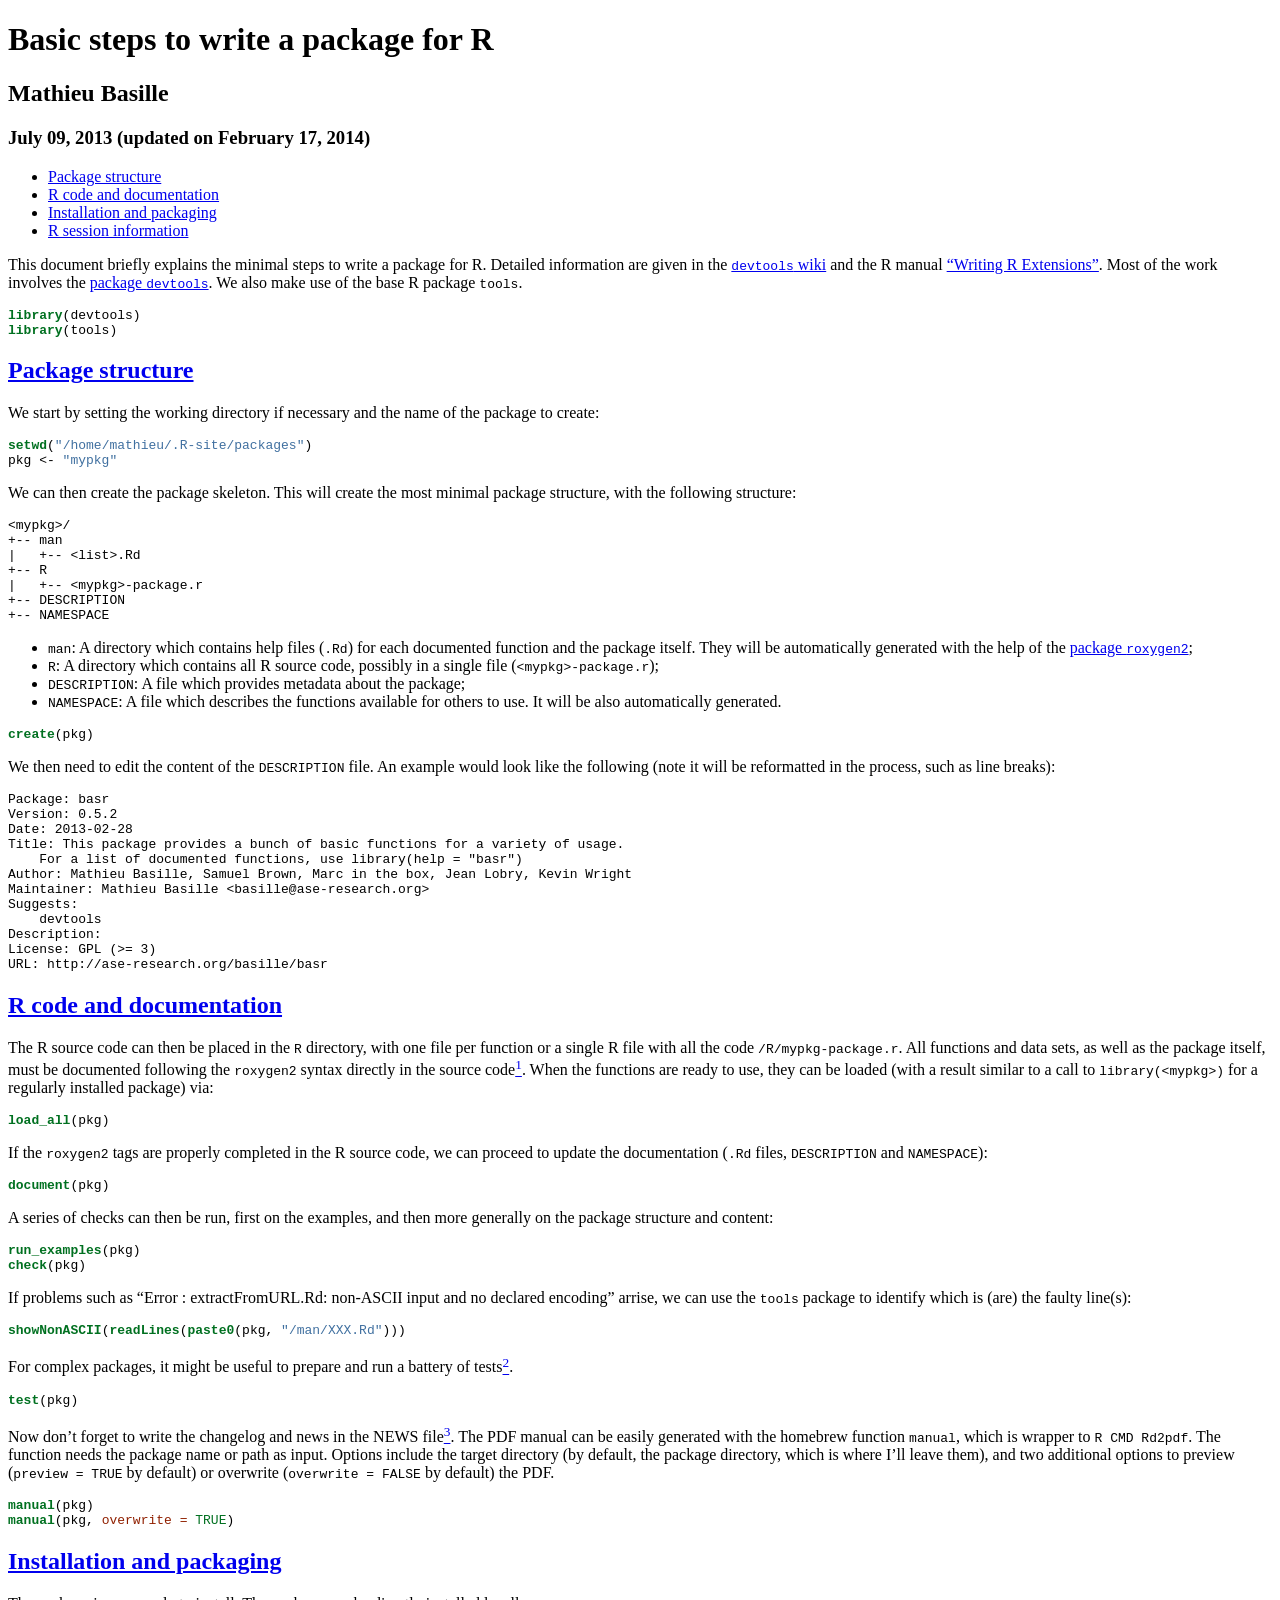
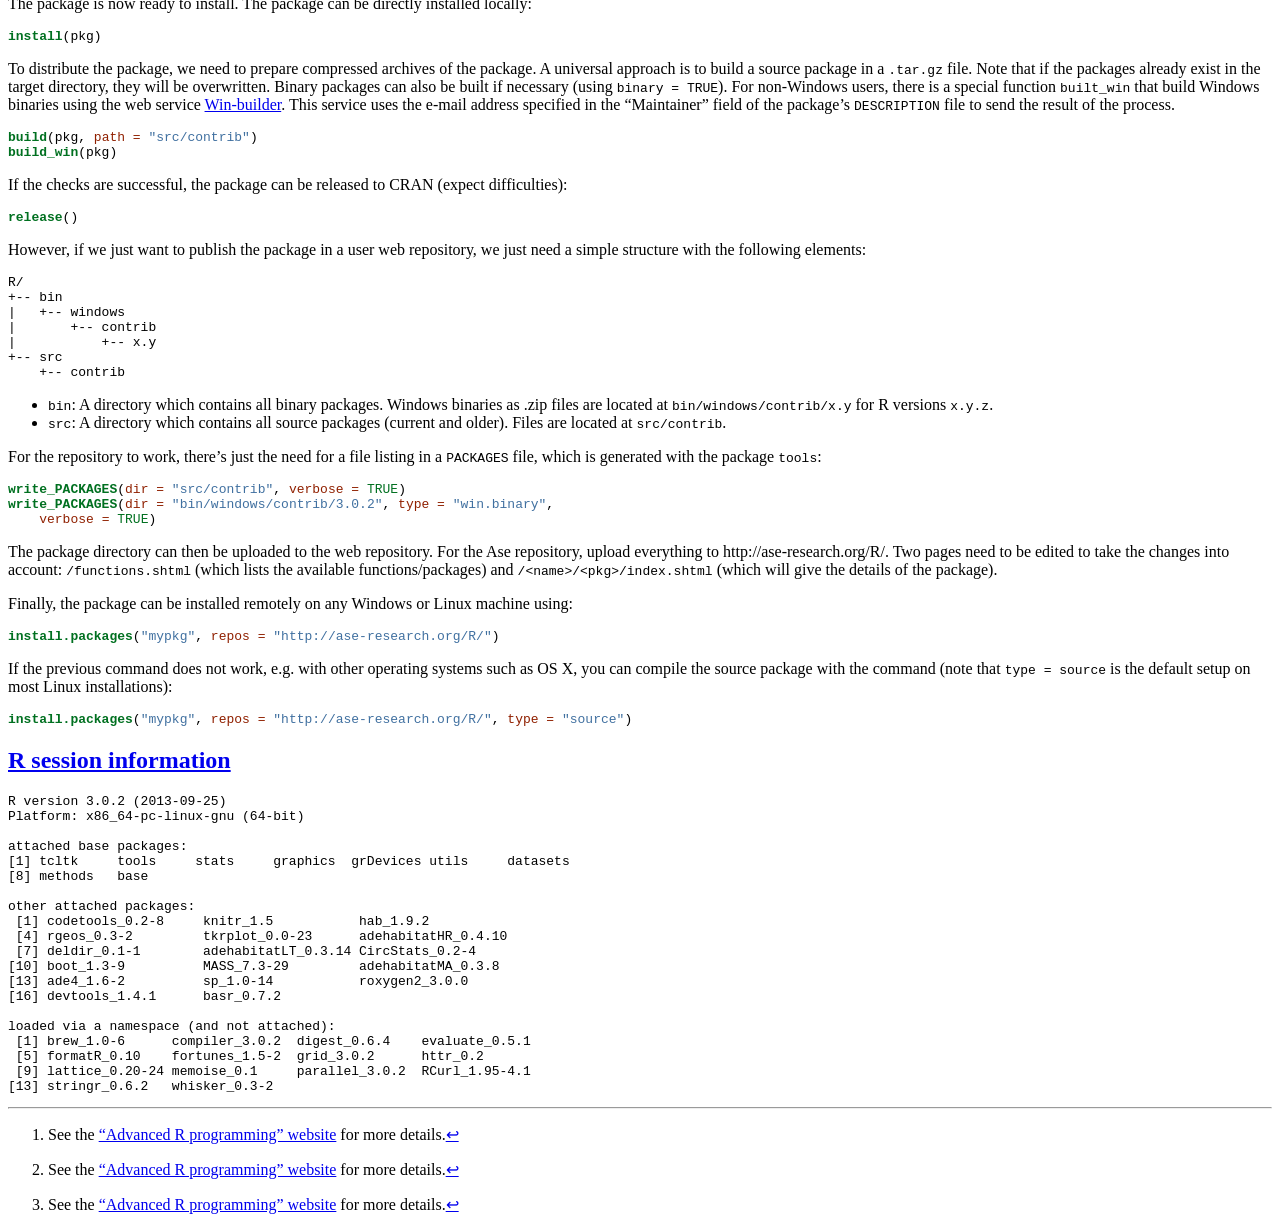
==== index.html @ 880ec512 "README.md + writePackage." ====
<!DOCTYPE html PUBLIC "-//W3C//DTD XHTML 1.0 Transitional//EN" "http://www.w3.org/TR/xhtml1/DTD/xhtml1-transitional.dtd">
<html xmlns="http://www.w3.org/1999/xhtml">
<head>
  <meta http-equiv="Content-Type" content="text/html; charset=utf-8" />
  <meta http-equiv="Content-Style-Type" content="text/css" />
  <meta name="generator" content="pandoc" />
  <meta name="author" content="Mathieu Basille" />
  <title>Basic steps to write a package for R</title>
  <style type="text/css">code{white-space: pre;}</style>
  <style type="text/css">
table.sourceCode, tr.sourceCode, td.lineNumbers, td.sourceCode {
  margin: 0; padding: 0; vertical-align: baseline; border: none; }
table.sourceCode { width: 100%; line-height: 100%; }
td.lineNumbers { text-align: right; padding-right: 4px; padding-left: 4px; color: #aaaaaa; border-right: 1px solid #aaaaaa; }
td.sourceCode { padding-left: 5px; }
code > span.kw { color: #007020; font-weight: bold; }
code > span.dt { color: #902000; }
code > span.dv { color: #40a070; }
code > span.bn { color: #40a070; }
code > span.fl { color: #40a070; }
code > span.ch { color: #4070a0; }
code > span.st { color: #4070a0; }
code > span.co { color: #60a0b0; font-style: italic; }
code > span.ot { color: #007020; }
code > span.al { color: #ff0000; font-weight: bold; }
code > span.fu { color: #06287e; }
code > span.er { color: #ff0000; font-weight: bold; }
  </style>
  <link rel="stylesheet" href="http://ase-research.org/R/rmd.css" type="text/css" />
</head>
<body>
<div id="header">
<h1 class="title">Basic steps to write a package for R</h1>
<h2 class="author">Mathieu Basille</h2>
<h3 class="date">July 09, 2013 (updated on February 17, 2014)</h3>
</div>
<div id="TOC">
<ul>
<li><a href="#package-structure">Package structure</a></li>
<li><a href="#r-code-and-documentation">R code and documentation</a></li>
<li><a href="#installation-and-packaging">Installation and packaging</a></li>
<li><a href="#r-session-information">R session information</a></li>
</ul>
</div>
<!-- How to run knitr and produce a HTML page -->




<!-- R & knitr options -->




<p>This document briefly explains the minimal steps to write a package for R. Detailed information are given in the <a href="https://github.com/hadley/devtools/wiki"><code>devtools</code> wiki</a> and the R manual <a href="http://cran.r-project.org/doc/manuals/R-exts.html">“Writing R Extensions”</a>. Most of the work involves the <a href="http://cran.r-project.org/web/packages/devtools/index.html">package <code>devtools</code></a>. We also make use of the base R package <code>tools</code>.</p>
<pre class="sourceCode r"><code class="sourceCode r"><span class="kw">library</span>(devtools)
<span class="kw">library</span>(tools)</code></pre>
<h2 id="package-structure"><a href="#package-structure">Package structure</a></h2>
<p>We start by setting the working directory if necessary and the name of the package to create:</p>
<pre class="sourceCode r"><code class="sourceCode r"><span class="kw">setwd</span>(<span class="st">&quot;/home/mathieu/.R-site/packages&quot;</span>)
pkg &lt;-<span class="st"> &quot;mypkg&quot;</span></code></pre>
<p>We can then create the package skeleton. This will create the most minimal package structure, with the following structure:</p>
<pre><code>&lt;mypkg&gt;/
+-- man
|   +-- &lt;list&gt;.Rd
+-- R
|   +-- &lt;mypkg&gt;-package.r
+-- DESCRIPTION
+-- NAMESPACE</code></pre>
<ul>
<li><code>man</code>: A directory which contains help files (<code>.Rd</code>) for each documented function and the package itself. They will be automatically generated with the help of the <a href="http://cran.r-project.org/web/packages/roxygen2/index.html">package <code>roxygen2</code></a>;</li>
<li><code>R</code>: A directory which contains all R source code, possibly in a single file (<code>&lt;mypkg&gt;-package.r</code>);</li>
<li><code>DESCRIPTION</code>: A file which provides metadata about the package;</li>
<li><code>NAMESPACE</code>: A file which describes the functions available for others to use. It will be also automatically generated.</li>
</ul>
<pre class="sourceCode r"><code class="sourceCode r"><span class="kw">create</span>(pkg)</code></pre>
<p>We then need to edit the content of the <code>DESCRIPTION</code> file. An example would look like the following (note it will be reformatted in the process, such as line breaks):</p>
<pre><code>Package: basr
Version: 0.5.2
Date: 2013-02-28
Title: This package provides a bunch of basic functions for a variety of usage.
    For a list of documented functions, use library(help = &quot;basr&quot;)
Author: Mathieu Basille, Samuel Brown, Marc in the box, Jean Lobry, Kevin Wright
Maintainer: Mathieu Basille &lt;basille@ase-research.org&gt;
Suggests:
    devtools
Description: 
License: GPL (&gt;= 3)
URL: http://ase-research.org/basille/basr</code></pre>
<h2 id="r-code-and-documentation"><a href="#r-code-and-documentation">R code and documentation</a></h2>
<p>The R source code can then be placed in the <code>R</code> directory, with one file per function or a single R file with all the code <code>/R/mypkg-package.r</code>. All functions and data sets, as well as the package itself, must be documented following the <code>roxygen2</code> syntax directly in the source code<a href="#fn1" class="footnoteRef" id="fnref1"><sup>1</sup></a>. When the functions are ready to use, they can be loaded (with a result similar to a call to <code>library(&lt;mypkg&gt;)</code> for a regularly installed package) via:</p>
<pre class="sourceCode r"><code class="sourceCode r"><span class="kw">load_all</span>(pkg)</code></pre>
<p>If the <code>roxygen2</code> tags are properly completed in the R source code, we can proceed to update the documentation (<code>.Rd</code> files, <code>DESCRIPTION</code> and <code>NAMESPACE</code>):</p>
<pre class="sourceCode r"><code class="sourceCode r"><span class="kw">document</span>(pkg)</code></pre>
<p>A series of checks can then be run, first on the examples, and then more generally on the package structure and content:</p>
<pre class="sourceCode r"><code class="sourceCode r"><span class="kw">run_examples</span>(pkg)
<span class="kw">check</span>(pkg)</code></pre>
<p>If problems such as “Error : extractFromURL.Rd: non-ASCII input and no declared encoding” arrise, we can use the <code>tools</code> package to identify which is (are) the faulty line(s):</p>
<pre class="sourceCode r"><code class="sourceCode r"><span class="kw">showNonASCII</span>(<span class="kw">readLines</span>(<span class="kw">paste0</span>(pkg, <span class="st">&quot;/man/XXX.Rd&quot;</span>)))</code></pre>
<p>For complex packages, it might be useful to prepare and run a battery of tests<a href="#fn2" class="footnoteRef" id="fnref2"><sup>2</sup></a>.</p>
<pre class="sourceCode r"><code class="sourceCode r"><span class="kw">test</span>(pkg)</code></pre>
<p>Now don’t forget to write the changelog and news in the NEWS file<a href="#fn3" class="footnoteRef" id="fnref3"><sup>3</sup></a>. The PDF manual can be easily generated with the homebrew function <code>manual</code>, which is wrapper to <code>R CMD Rd2pdf</code>. The function needs the package name or path as input. Options include the target directory (by default, the package directory, which is where I’ll leave them), and two additional options to preview (<code>preview = TRUE</code> by default) or overwrite (<code>overwrite = FALSE</code> by default) the PDF.</p>
<pre class="sourceCode r"><code class="sourceCode r"><span class="kw">manual</span>(pkg)
<span class="kw">manual</span>(pkg, <span class="dt">overwrite =</span> <span class="ot">TRUE</span>)</code></pre>
<h2 id="installation-and-packaging"><a href="#installation-and-packaging">Installation and packaging</a></h2>
<p>The package is now ready to install. The package can be directly installed locally:</p>
<pre class="sourceCode r"><code class="sourceCode r"><span class="kw">install</span>(pkg)</code></pre>
<p>To distribute the package, we need to prepare compressed archives of the package. A universal approach is to build a source package in a <code>.tar.gz</code> file. Note that if the packages already exist in the target directory, they will be overwritten. Binary packages can also be built if necessary (using <code>binary = TRUE</code>). For non-Windows users, there is a special function <code>built_win</code> that build Windows binaries using the web service <a href="http://win-builder.r-project.org/">Win-builder</a>. This service uses the e-mail address specified in the “Maintainer” field of the package’s <code>DESCRIPTION</code> file to send the result of the process.</p>
<pre class="sourceCode r"><code class="sourceCode r"><span class="kw">build</span>(pkg, <span class="dt">path =</span> <span class="st">&quot;src/contrib&quot;</span>)
<span class="kw">build_win</span>(pkg)</code></pre>
<p>If the checks are successful, the package can be released to CRAN (expect difficulties):</p>
<pre class="sourceCode r"><code class="sourceCode r"><span class="kw">release</span>()</code></pre>
<p>However, if we just want to publish the package in a user web repository, we just need a simple structure with the following elements:</p>
<pre><code>R/
+-- bin
|   +-- windows
|       +-- contrib
|           +-- x.y
+-- src
    +-- contrib</code></pre>
<ul>
<li><code>bin</code>: A directory which contains all binary packages. Windows binaries as .zip files are located at <code>bin/windows/contrib/x.y</code> for R versions <code>x.y.z</code>.</li>
<li><code>src</code>: A directory which contains all source packages (current and older). Files are located at <code>src/contrib</code>.</li>
</ul>
<p>For the repository to work, there’s just the need for a file listing in a <code>PACKAGES</code> file, which is generated with the package <code>tools</code>:</p>
<pre class="sourceCode r"><code class="sourceCode r"><span class="kw">write_PACKAGES</span>(<span class="dt">dir =</span> <span class="st">&quot;src/contrib&quot;</span>, <span class="dt">verbose =</span> <span class="ot">TRUE</span>)
<span class="kw">write_PACKAGES</span>(<span class="dt">dir =</span> <span class="st">&quot;bin/windows/contrib/3.0.2&quot;</span>, <span class="dt">type =</span> <span class="st">&quot;win.binary&quot;</span>,
    <span class="dt">verbose =</span> <span class="ot">TRUE</span>)</code></pre>
<p>The package directory can then be uploaded to the web repository. For the Ase repository, upload everything to http://ase-research.org/R/. Two pages need to be edited to take the changes into account: <code>/functions.shtml</code> (which lists the available functions/packages) and <code>/&lt;name&gt;/&lt;pkg&gt;/index.shtml</code> (which will give the details of the package).</p>
<p>Finally, the package can be installed remotely on any Windows or Linux machine using:</p>
<pre class="sourceCode r"><code class="sourceCode r"><span class="kw">install.packages</span>(<span class="st">&quot;mypkg&quot;</span>, <span class="dt">repos =</span> <span class="st">&quot;http://ase-research.org/R/&quot;</span>)</code></pre>
<p>If the previous command does not work, e.g. with other operating systems such as OS X, you can compile the source package with the command (note that <code>type = source</code> is the default setup on most Linux installations):</p>
<pre class="sourceCode r"><code class="sourceCode r"><span class="kw">install.packages</span>(<span class="st">&quot;mypkg&quot;</span>, <span class="dt">repos =</span> <span class="st">&quot;http://ase-research.org/R/&quot;</span>, <span class="dt">type =</span> <span class="st">&quot;source&quot;</span>)</code></pre>
<h2 id="r-session-information"><a href="#r-session-information">R session information</a></h2>
<pre><code>R version 3.0.2 (2013-09-25)
Platform: x86_64-pc-linux-gnu (64-bit)

attached base packages:
[1] tcltk     tools     stats     graphics  grDevices utils     datasets 
[8] methods   base     

other attached packages:
 [1] codetools_0.2-8     knitr_1.5           hab_1.9.2          
 [4] rgeos_0.3-2         tkrplot_0.0-23      adehabitatHR_0.4.10
 [7] deldir_0.1-1        adehabitatLT_0.3.14 CircStats_0.2-4    
[10] boot_1.3-9          MASS_7.3-29         adehabitatMA_0.3.8 
[13] ade4_1.6-2          sp_1.0-14           roxygen2_3.0.0     
[16] devtools_1.4.1      basr_0.7.2         

loaded via a namespace (and not attached):
 [1] brew_1.0-6      compiler_3.0.2  digest_0.6.4    evaluate_0.5.1 
 [5] formatR_0.10    fortunes_1.5-2  grid_3.0.2      httr_0.2       
 [9] lattice_0.20-24 memoise_0.1     parallel_3.0.2  RCurl_1.95-4.1 
[13] stringr_0.6.2   whisker_0.3-2  </code></pre>
<div class="footnotes">
<hr />
<ol>
<li id="fn1"><p>See the <a href="http://adv-r.had.co.nz/Documenting-functions.html">“Advanced R programming” website</a> for more details.<a href="#fnref1">↩</a></p></li>
<li id="fn2"><p>See the <a href="http://adv-r.had.co.nz/Testing.html">“Advanced R programming” website</a> for more details.<a href="#fnref2">↩</a></p></li>
<li id="fn3"><p>See the <a href="http://adv-r.had.co.nz/Documenting-packages.html">“Advanced R programming” website</a> for more details.<a href="#fnref3">↩</a></p></li>
</ol>
</div>
</body>
</html>
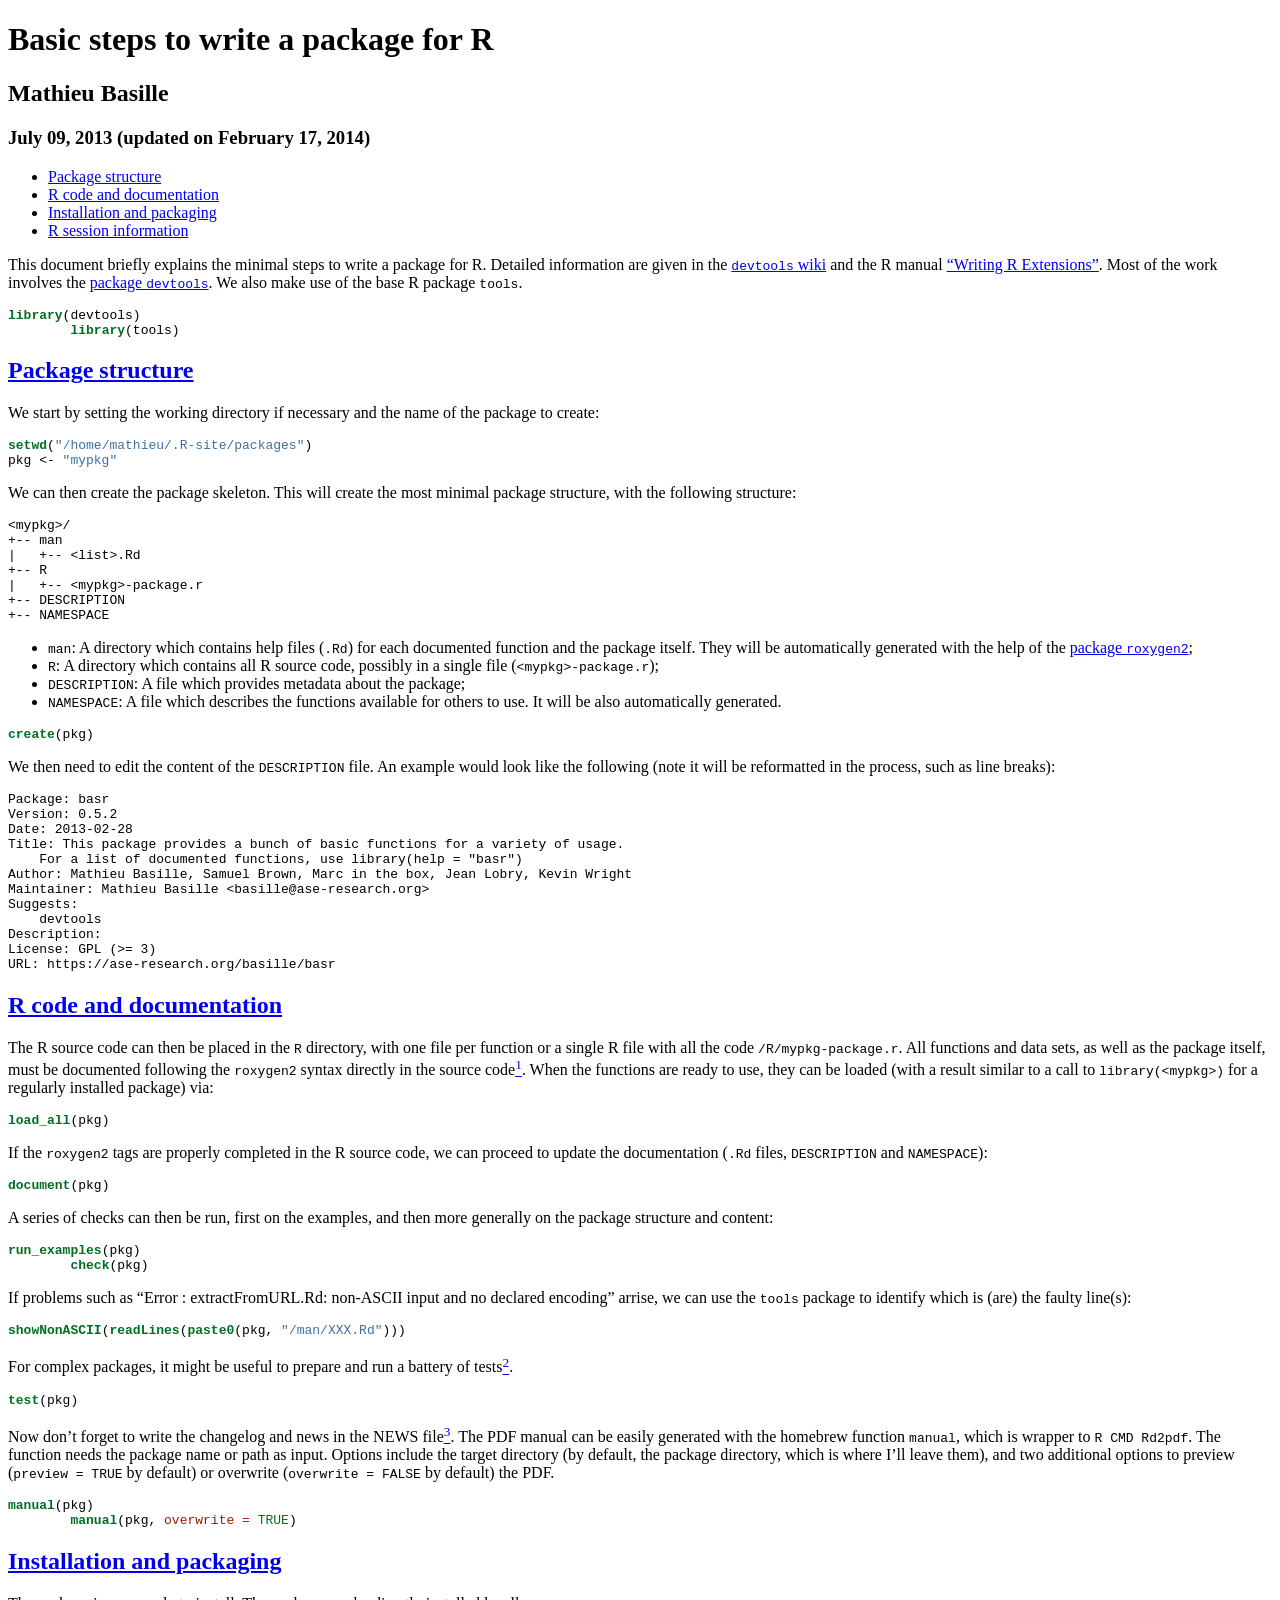
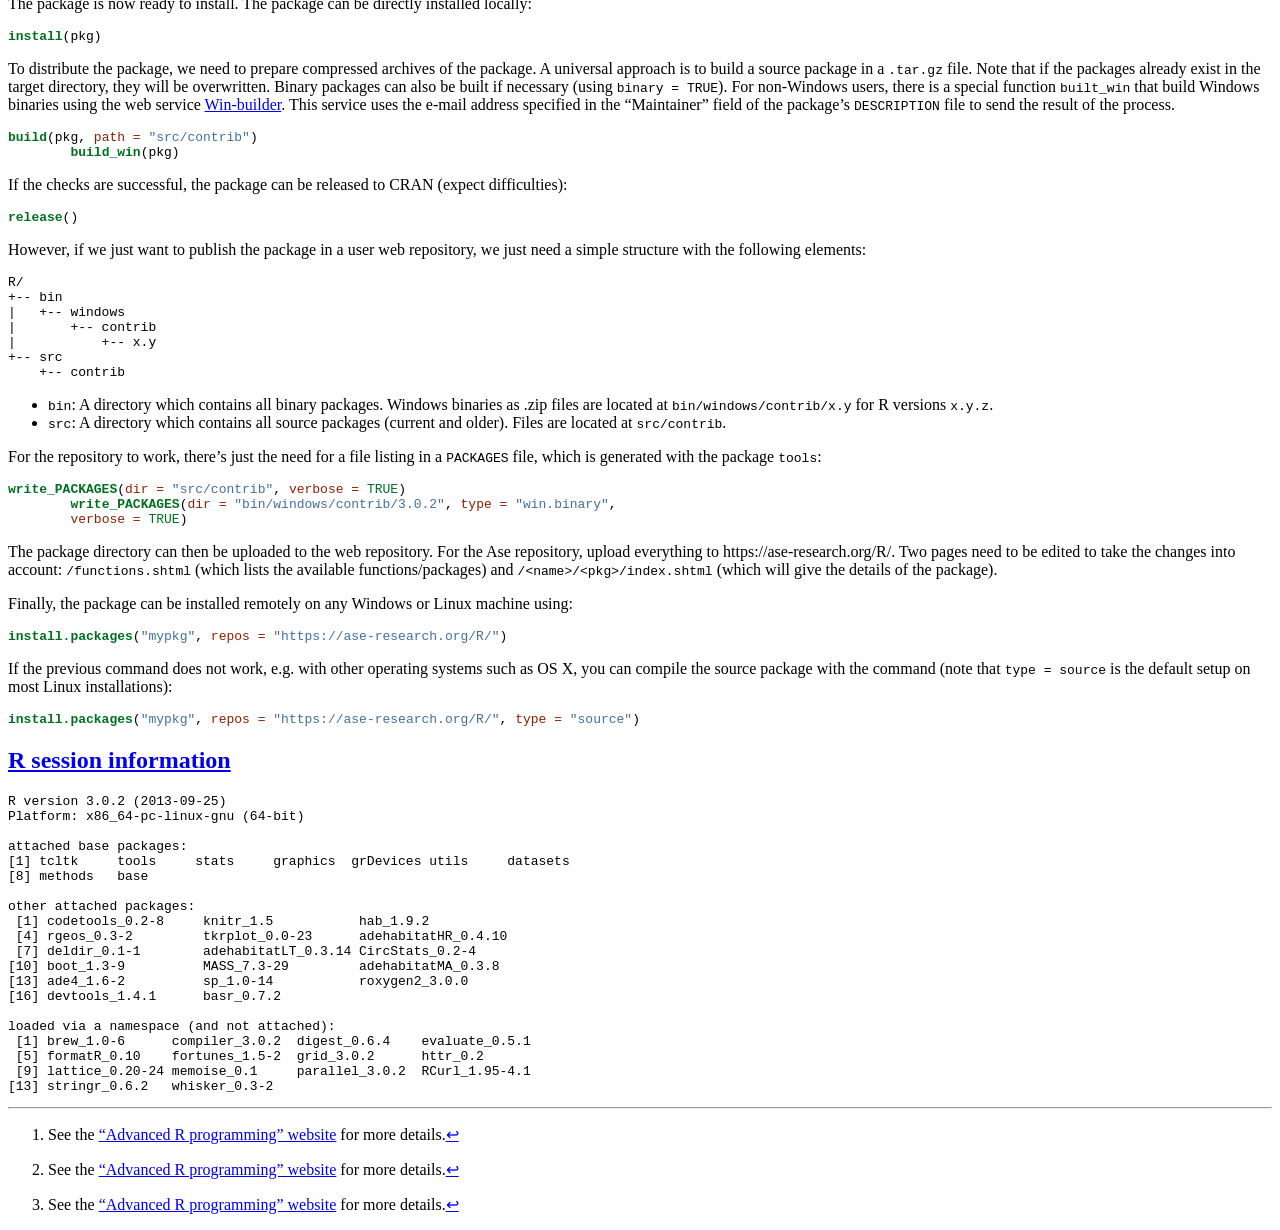
==== commit ea5c9189: "hrbrthemes." ====
--- a/index.html
+++ b/index.html
@@ -26,56 +26,56 @@
 code > span.fu { color: #06287e; }
 code > span.er { color: #ff0000; font-weight: bold; }
   </style>
-  <link rel="stylesheet" href="http://ase-research.org/R/rmd.css" type="text/css" />
+  <link rel="stylesheet" href="https://ase-research.org/R/rmd.css" type="text/css" />
 </head>
 <body>
-<div id="header">
-<h1 class="title">Basic steps to write a package for R</h1>
-<h2 class="author">Mathieu Basille</h2>
-<h3 class="date">July 09, 2013 (updated on February 17, 2014)</h3>
-</div>
-<div id="TOC">
-<ul>
-<li><a href="#package-structure">Package structure</a></li>
-<li><a href="#r-code-and-documentation">R code and documentation</a></li>
-<li><a href="#installation-and-packaging">Installation and packaging</a></li>
-<li><a href="#r-session-information">R session information</a></li>
-</ul>
-</div>
-<!-- How to run knitr and produce a HTML page -->
+    <div id="header">
+        <h1 class="title">Basic steps to write a package for R</h1>
+        <h2 class="author">Mathieu Basille</h2>
+        <h3 class="date">July 09, 2013 (updated on February 17, 2014)</h3>
+    </div>
+    <div id="TOC">
+        <ul>
+            <li><a href="#package-structure">Package structure</a></li>
+            <li><a href="#r-code-and-documentation">R code and documentation</a></li>
+            <li><a href="#installation-and-packaging">Installation and packaging</a></li>
+            <li><a href="#r-session-information">R session information</a></li>
+        </ul>
+    </div>
+    <!-- How to run knitr and produce a HTML page -->
 
 
 
 
-<!-- R & knitr options -->
+    <!-- R & knitr options -->
 
 
 
 
-<p>This document briefly explains the minimal steps to write a package for R. Detailed information are given in the <a href="https://github.com/hadley/devtools/wiki"><code>devtools</code> wiki</a> and the R manual <a href="http://cran.r-project.org/doc/manuals/R-exts.html">“Writing R Extensions”</a>. Most of the work involves the <a href="http://cran.r-project.org/web/packages/devtools/index.html">package <code>devtools</code></a>. We also make use of the base R package <code>tools</code>.</p>
-<pre class="sourceCode r"><code class="sourceCode r"><span class="kw">library</span>(devtools)
-<span class="kw">library</span>(tools)</code></pre>
-<h2 id="package-structure"><a href="#package-structure">Package structure</a></h2>
-<p>We start by setting the working directory if necessary and the name of the package to create:</p>
-<pre class="sourceCode r"><code class="sourceCode r"><span class="kw">setwd</span>(<span class="st">&quot;/home/mathieu/.R-site/packages&quot;</span>)
+    <p>This document briefly explains the minimal steps to write a package for R. Detailed information are given in the <a href="https://github.com/hadley/devtools/wiki"><code>devtools</code> wiki</a> and the R manual <a href="http://cran.r-project.org/doc/manuals/R-exts.html">“Writing R Extensions”</a>. Most of the work involves the <a href="http://cran.r-project.org/web/packages/devtools/index.html">package <code>devtools</code></a>. We also make use of the base R package <code>tools</code>.</p>
+    <pre class="sourceCode r"><code class="sourceCode r"><span class="kw">library</span>(devtools)
+        <span class="kw">library</span>(tools)</code></pre>
+    <h2 id="package-structure"><a href="#package-structure">Package structure</a></h2>
+    <p>We start by setting the working directory if necessary and the name of the package to create:</p>
+    <pre class="sourceCode r"><code class="sourceCode r"><span class="kw">setwd</span>(<span class="st">&quot;/home/mathieu/.R-site/packages&quot;</span>)
 pkg &lt;-<span class="st"> &quot;mypkg&quot;</span></code></pre>
-<p>We can then create the package skeleton. This will create the most minimal package structure, with the following structure:</p>
-<pre><code>&lt;mypkg&gt;/
+    <p>We can then create the package skeleton. This will create the most minimal package structure, with the following structure:</p>
+    <pre><code>&lt;mypkg&gt;/
 +-- man
 |   +-- &lt;list&gt;.Rd
 +-- R
 |   +-- &lt;mypkg&gt;-package.r
 +-- DESCRIPTION
 +-- NAMESPACE</code></pre>
-<ul>
-<li><code>man</code>: A directory which contains help files (<code>.Rd</code>) for each documented function and the package itself. They will be automatically generated with the help of the <a href="http://cran.r-project.org/web/packages/roxygen2/index.html">package <code>roxygen2</code></a>;</li>
-<li><code>R</code>: A directory which contains all R source code, possibly in a single file (<code>&lt;mypkg&gt;-package.r</code>);</li>
-<li><code>DESCRIPTION</code>: A file which provides metadata about the package;</li>
-<li><code>NAMESPACE</code>: A file which describes the functions available for others to use. It will be also automatically generated.</li>
-</ul>
-<pre class="sourceCode r"><code class="sourceCode r"><span class="kw">create</span>(pkg)</code></pre>
-<p>We then need to edit the content of the <code>DESCRIPTION</code> file. An example would look like the following (note it will be reformatted in the process, such as line breaks):</p>
-<pre><code>Package: basr
+    <ul>
+        <li><code>man</code>: A directory which contains help files (<code>.Rd</code>) for each documented function and the package itself. They will be automatically generated with the help of the <a href="http://cran.r-project.org/web/packages/roxygen2/index.html">package <code>roxygen2</code></a>;</li>
+        <li><code>R</code>: A directory which contains all R source code, possibly in a single file (<code>&lt;mypkg&gt;-package.r</code>);</li>
+        <li><code>DESCRIPTION</code>: A file which provides metadata about the package;</li>
+        <li><code>NAMESPACE</code>: A file which describes the functions available for others to use. It will be also automatically generated.</li>
+    </ul>
+    <pre class="sourceCode r"><code class="sourceCode r"><span class="kw">create</span>(pkg)</code></pre>
+    <p>We then need to edit the content of the <code>DESCRIPTION</code> file. An example would look like the following (note it will be reformatted in the process, such as line breaks):</p>
+    <pre><code>Package: basr
 Version: 0.5.2
 Date: 2013-02-28
 Title: This package provides a bunch of basic functions for a variety of usage.
@@ -86,53 +86,53 @@
     devtools
 Description: 
 License: GPL (&gt;= 3)
-URL: http://ase-research.org/basille/basr</code></pre>
-<h2 id="r-code-and-documentation"><a href="#r-code-and-documentation">R code and documentation</a></h2>
-<p>The R source code can then be placed in the <code>R</code> directory, with one file per function or a single R file with all the code <code>/R/mypkg-package.r</code>. All functions and data sets, as well as the package itself, must be documented following the <code>roxygen2</code> syntax directly in the source code<a href="#fn1" class="footnoteRef" id="fnref1"><sup>1</sup></a>. When the functions are ready to use, they can be loaded (with a result similar to a call to <code>library(&lt;mypkg&gt;)</code> for a regularly installed package) via:</p>
-<pre class="sourceCode r"><code class="sourceCode r"><span class="kw">load_all</span>(pkg)</code></pre>
-<p>If the <code>roxygen2</code> tags are properly completed in the R source code, we can proceed to update the documentation (<code>.Rd</code> files, <code>DESCRIPTION</code> and <code>NAMESPACE</code>):</p>
-<pre class="sourceCode r"><code class="sourceCode r"><span class="kw">document</span>(pkg)</code></pre>
-<p>A series of checks can then be run, first on the examples, and then more generally on the package structure and content:</p>
-<pre class="sourceCode r"><code class="sourceCode r"><span class="kw">run_examples</span>(pkg)
-<span class="kw">check</span>(pkg)</code></pre>
-<p>If problems such as “Error : extractFromURL.Rd: non-ASCII input and no declared encoding” arrise, we can use the <code>tools</code> package to identify which is (are) the faulty line(s):</p>
-<pre class="sourceCode r"><code class="sourceCode r"><span class="kw">showNonASCII</span>(<span class="kw">readLines</span>(<span class="kw">paste0</span>(pkg, <span class="st">&quot;/man/XXX.Rd&quot;</span>)))</code></pre>
-<p>For complex packages, it might be useful to prepare and run a battery of tests<a href="#fn2" class="footnoteRef" id="fnref2"><sup>2</sup></a>.</p>
-<pre class="sourceCode r"><code class="sourceCode r"><span class="kw">test</span>(pkg)</code></pre>
-<p>Now don’t forget to write the changelog and news in the NEWS file<a href="#fn3" class="footnoteRef" id="fnref3"><sup>3</sup></a>. The PDF manual can be easily generated with the homebrew function <code>manual</code>, which is wrapper to <code>R CMD Rd2pdf</code>. The function needs the package name or path as input. Options include the target directory (by default, the package directory, which is where I’ll leave them), and two additional options to preview (<code>preview = TRUE</code> by default) or overwrite (<code>overwrite = FALSE</code> by default) the PDF.</p>
-<pre class="sourceCode r"><code class="sourceCode r"><span class="kw">manual</span>(pkg)
-<span class="kw">manual</span>(pkg, <span class="dt">overwrite =</span> <span class="ot">TRUE</span>)</code></pre>
-<h2 id="installation-and-packaging"><a href="#installation-and-packaging">Installation and packaging</a></h2>
-<p>The package is now ready to install. The package can be directly installed locally:</p>
-<pre class="sourceCode r"><code class="sourceCode r"><span class="kw">install</span>(pkg)</code></pre>
-<p>To distribute the package, we need to prepare compressed archives of the package. A universal approach is to build a source package in a <code>.tar.gz</code> file. Note that if the packages already exist in the target directory, they will be overwritten. Binary packages can also be built if necessary (using <code>binary = TRUE</code>). For non-Windows users, there is a special function <code>built_win</code> that build Windows binaries using the web service <a href="http://win-builder.r-project.org/">Win-builder</a>. This service uses the e-mail address specified in the “Maintainer” field of the package’s <code>DESCRIPTION</code> file to send the result of the process.</p>
-<pre class="sourceCode r"><code class="sourceCode r"><span class="kw">build</span>(pkg, <span class="dt">path =</span> <span class="st">&quot;src/contrib&quot;</span>)
-<span class="kw">build_win</span>(pkg)</code></pre>
-<p>If the checks are successful, the package can be released to CRAN (expect difficulties):</p>
-<pre class="sourceCode r"><code class="sourceCode r"><span class="kw">release</span>()</code></pre>
-<p>However, if we just want to publish the package in a user web repository, we just need a simple structure with the following elements:</p>
-<pre><code>R/
+URL: https://ase-research.org/basille/basr</code></pre>
+    <h2 id="r-code-and-documentation"><a href="#r-code-and-documentation">R code and documentation</a></h2>
+    <p>The R source code can then be placed in the <code>R</code> directory, with one file per function or a single R file with all the code <code>/R/mypkg-package.r</code>. All functions and data sets, as well as the package itself, must be documented following the <code>roxygen2</code> syntax directly in the source code<a href="#fn1" class="footnoteRef" id="fnref1"><sup>1</sup></a>. When the functions are ready to use, they can be loaded (with a result similar to a call to <code>library(&lt;mypkg&gt;)</code> for a regularly installed package) via:</p>
+    <pre class="sourceCode r"><code class="sourceCode r"><span class="kw">load_all</span>(pkg)</code></pre>
+    <p>If the <code>roxygen2</code> tags are properly completed in the R source code, we can proceed to update the documentation (<code>.Rd</code> files, <code>DESCRIPTION</code> and <code>NAMESPACE</code>):</p>
+    <pre class="sourceCode r"><code class="sourceCode r"><span class="kw">document</span>(pkg)</code></pre>
+    <p>A series of checks can then be run, first on the examples, and then more generally on the package structure and content:</p>
+    <pre class="sourceCode r"><code class="sourceCode r"><span class="kw">run_examples</span>(pkg)
+        <span class="kw">check</span>(pkg)</code></pre>
+    <p>If problems such as “Error : extractFromURL.Rd: non-ASCII input and no declared encoding” arrise, we can use the <code>tools</code> package to identify which is (are) the faulty line(s):</p>
+    <pre class="sourceCode r"><code class="sourceCode r"><span class="kw">showNonASCII</span>(<span class="kw">readLines</span>(<span class="kw">paste0</span>(pkg, <span class="st">&quot;/man/XXX.Rd&quot;</span>)))</code></pre>
+    <p>For complex packages, it might be useful to prepare and run a battery of tests<a href="#fn2" class="footnoteRef" id="fnref2"><sup>2</sup></a>.</p>
+    <pre class="sourceCode r"><code class="sourceCode r"><span class="kw">test</span>(pkg)</code></pre>
+    <p>Now don’t forget to write the changelog and news in the NEWS file<a href="#fn3" class="footnoteRef" id="fnref3"><sup>3</sup></a>. The PDF manual can be easily generated with the homebrew function <code>manual</code>, which is wrapper to <code>R CMD Rd2pdf</code>. The function needs the package name or path as input. Options include the target directory (by default, the package directory, which is where I’ll leave them), and two additional options to preview (<code>preview = TRUE</code> by default) or overwrite (<code>overwrite = FALSE</code> by default) the PDF.</p>
+    <pre class="sourceCode r"><code class="sourceCode r"><span class="kw">manual</span>(pkg)
+        <span class="kw">manual</span>(pkg, <span class="dt">overwrite =</span> <span class="ot">TRUE</span>)</code></pre>
+    <h2 id="installation-and-packaging"><a href="#installation-and-packaging">Installation and packaging</a></h2>
+    <p>The package is now ready to install. The package can be directly installed locally:</p>
+    <pre class="sourceCode r"><code class="sourceCode r"><span class="kw">install</span>(pkg)</code></pre>
+    <p>To distribute the package, we need to prepare compressed archives of the package. A universal approach is to build a source package in a <code>.tar.gz</code> file. Note that if the packages already exist in the target directory, they will be overwritten. Binary packages can also be built if necessary (using <code>binary = TRUE</code>). For non-Windows users, there is a special function <code>built_win</code> that build Windows binaries using the web service <a href="http://win-builder.r-project.org/">Win-builder</a>. This service uses the e-mail address specified in the “Maintainer” field of the package’s <code>DESCRIPTION</code> file to send the result of the process.</p>
+    <pre class="sourceCode r"><code class="sourceCode r"><span class="kw">build</span>(pkg, <span class="dt">path =</span> <span class="st">&quot;src/contrib&quot;</span>)
+        <span class="kw">build_win</span>(pkg)</code></pre>
+    <p>If the checks are successful, the package can be released to CRAN (expect difficulties):</p>
+    <pre class="sourceCode r"><code class="sourceCode r"><span class="kw">release</span>()</code></pre>
+    <p>However, if we just want to publish the package in a user web repository, we just need a simple structure with the following elements:</p>
+    <pre><code>R/
 +-- bin
 |   +-- windows
 |       +-- contrib
 |           +-- x.y
 +-- src
     +-- contrib</code></pre>
-<ul>
-<li><code>bin</code>: A directory which contains all binary packages. Windows binaries as .zip files are located at <code>bin/windows/contrib/x.y</code> for R versions <code>x.y.z</code>.</li>
-<li><code>src</code>: A directory which contains all source packages (current and older). Files are located at <code>src/contrib</code>.</li>
-</ul>
-<p>For the repository to work, there’s just the need for a file listing in a <code>PACKAGES</code> file, which is generated with the package <code>tools</code>:</p>
-<pre class="sourceCode r"><code class="sourceCode r"><span class="kw">write_PACKAGES</span>(<span class="dt">dir =</span> <span class="st">&quot;src/contrib&quot;</span>, <span class="dt">verbose =</span> <span class="ot">TRUE</span>)
-<span class="kw">write_PACKAGES</span>(<span class="dt">dir =</span> <span class="st">&quot;bin/windows/contrib/3.0.2&quot;</span>, <span class="dt">type =</span> <span class="st">&quot;win.binary&quot;</span>,
-    <span class="dt">verbose =</span> <span class="ot">TRUE</span>)</code></pre>
-<p>The package directory can then be uploaded to the web repository. For the Ase repository, upload everything to http://ase-research.org/R/. Two pages need to be edited to take the changes into account: <code>/functions.shtml</code> (which lists the available functions/packages) and <code>/&lt;name&gt;/&lt;pkg&gt;/index.shtml</code> (which will give the details of the package).</p>
-<p>Finally, the package can be installed remotely on any Windows or Linux machine using:</p>
-<pre class="sourceCode r"><code class="sourceCode r"><span class="kw">install.packages</span>(<span class="st">&quot;mypkg&quot;</span>, <span class="dt">repos =</span> <span class="st">&quot;http://ase-research.org/R/&quot;</span>)</code></pre>
-<p>If the previous command does not work, e.g. with other operating systems such as OS X, you can compile the source package with the command (note that <code>type = source</code> is the default setup on most Linux installations):</p>
-<pre class="sourceCode r"><code class="sourceCode r"><span class="kw">install.packages</span>(<span class="st">&quot;mypkg&quot;</span>, <span class="dt">repos =</span> <span class="st">&quot;http://ase-research.org/R/&quot;</span>, <span class="dt">type =</span> <span class="st">&quot;source&quot;</span>)</code></pre>
-<h2 id="r-session-information"><a href="#r-session-information">R session information</a></h2>
-<pre><code>R version 3.0.2 (2013-09-25)
+    <ul>
+        <li><code>bin</code>: A directory which contains all binary packages. Windows binaries as .zip files are located at <code>bin/windows/contrib/x.y</code> for R versions <code>x.y.z</code>.</li>
+        <li><code>src</code>: A directory which contains all source packages (current and older). Files are located at <code>src/contrib</code>.</li>
+    </ul>
+    <p>For the repository to work, there’s just the need for a file listing in a <code>PACKAGES</code> file, which is generated with the package <code>tools</code>:</p>
+    <pre class="sourceCode r"><code class="sourceCode r"><span class="kw">write_PACKAGES</span>(<span class="dt">dir =</span> <span class="st">&quot;src/contrib&quot;</span>, <span class="dt">verbose =</span> <span class="ot">TRUE</span>)
+        <span class="kw">write_PACKAGES</span>(<span class="dt">dir =</span> <span class="st">&quot;bin/windows/contrib/3.0.2&quot;</span>, <span class="dt">type =</span> <span class="st">&quot;win.binary&quot;</span>,
+        <span class="dt">verbose =</span> <span class="ot">TRUE</span>)</code></pre>
+    <p>The package directory can then be uploaded to the web repository. For the Ase repository, upload everything to https://ase-research.org/R/. Two pages need to be edited to take the changes into account: <code>/functions.shtml</code> (which lists the available functions/packages) and <code>/&lt;name&gt;/&lt;pkg&gt;/index.shtml</code> (which will give the details of the package).</p>
+    <p>Finally, the package can be installed remotely on any Windows or Linux machine using:</p>
+    <pre class="sourceCode r"><code class="sourceCode r"><span class="kw">install.packages</span>(<span class="st">&quot;mypkg&quot;</span>, <span class="dt">repos =</span> <span class="st">&quot;https://ase-research.org/R/&quot;</span>)</code></pre>
+    <p>If the previous command does not work, e.g. with other operating systems such as OS X, you can compile the source package with the command (note that <code>type = source</code> is the default setup on most Linux installations):</p>
+    <pre class="sourceCode r"><code class="sourceCode r"><span class="kw">install.packages</span>(<span class="st">&quot;mypkg&quot;</span>, <span class="dt">repos =</span> <span class="st">&quot;https://ase-research.org/R/&quot;</span>, <span class="dt">type =</span> <span class="st">&quot;source&quot;</span>)</code></pre>
+    <h2 id="r-session-information"><a href="#r-session-information">R session information</a></h2>
+    <pre><code>R version 3.0.2 (2013-09-25)
 Platform: x86_64-pc-linux-gnu (64-bit)
 
 attached base packages:
